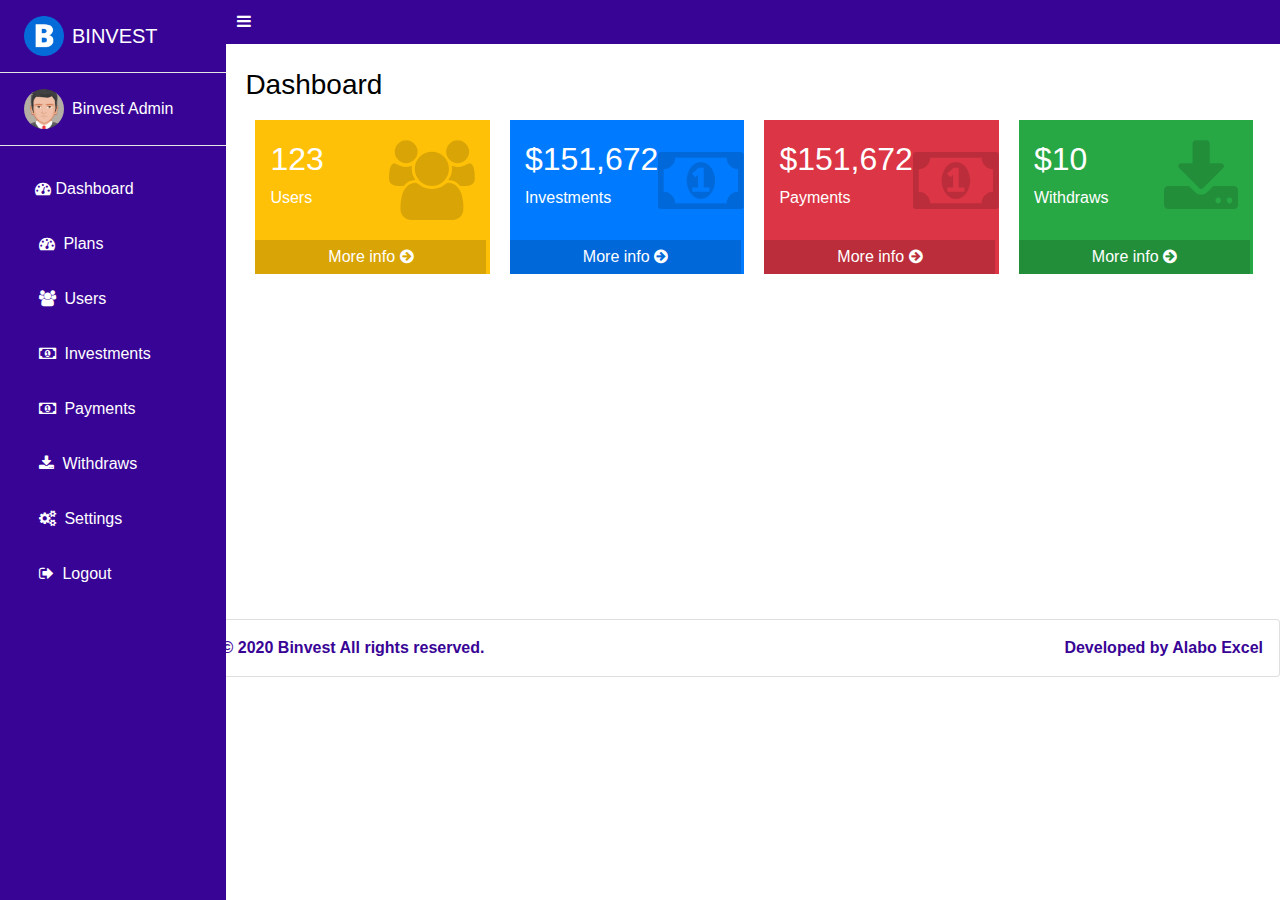
==== dashboard.html @ 273f7832 "first commit" ====
<!DOCTYPE html>
<html lang="en">

<head>
    <meta charset="UTF-8" />
    <meta name="viewport" content="width=device-width, initial-scale=1.0" />
    <title>Document</title>
    <link rel="stylesheet" href="./css/style.css" />
    <link rel="stylesheet" href="./css/bootstrap.min.css" />
    <link rel="stylesheet" href="./font-awesome/css/font-awesome.min.css" />
</head>

<body>

    <aside id="aside">
        <div class="ml-4 mt-3" style="display: flex;">
            <img id="img" src="./logo.png" style="width: 40px;" alt="" />
            <h5 class="mt-2 ml-2">BINVEST</h5>
        </div>
        <hr>
        <div class="ml-4 mt-3" style="display: flex;">
            <img src="./user.png" style="width: 40px; border-radius: 50px;" alt="" />
            <span class="mt-2 ml-2">Binvest Admin</span>
        </div>
        <hr>
        <ul>
            <a href="#">
                <li id="dashboard-btn">
                    <i class="fa fa-dashboard"></i>
                    Dashboard
                </li>
            </a>
            <a href="#">
                <li id="plan-btn">
                    <i class="fa fa-dashboard m-1"></i>
                    Plans
                </li>
            </a>
            <a href="#">
                <li id="users-btn">
                    <i class="fa fa-users m-1"></i>
                    Users
                </li>
            </a>
            <a href="#">
                <li id="investment-btn">
                    <i class="fa fa-money m-1"></i>
                    Investments
                </li>
            </a>
            <a href="#">
                <li id="payment-btn">
                    <i class="fa fa-money m-1"></i>
                    Payments
                </li>
            </a>
            <a href="#">
                <li id="withdraw-btn">
                    <i class="fa fa-download m-1"></i>
                    Withdraws
                </li>
            </a>
            <a href="#">
                <li id="setting-btn">
                    <i class="fa fa-cogs m-1"></i>
                    Settings
                </li>
            </a>
            <a href="./index.html">
                <li id="logout-btn">
                    <i class="fa fa-sign-out m-1"></i>
                    Logout
                </li>
            </a>

        </ul>
    </aside>
    <header>
        <i id="toggle" class="fa fa-bars"></i>
    </header>
    <main id="main">
        <section id="dashboard">
            <div class="container-fluid">
                <div><br>
                    <h3>Dashboard</h3>
                </div>
                <div class="row"><br>
                    <div class="col-lg-3 col-md-5 col-sm-12 bg-warning">
                        <div style="display: flex; justify-content: space-between;">
                            <div>
                                <h2>123</h2>
                                <span>Users</span>
                            </div>
                            <div>
                                <i class="fa fa-users fa-5x"></i>
                            </div>
                        </div>
                        <div class=" bottom"><span>More info <i class="fa fa-arrow-circle-right text-white"></i></span>
                        </div>
                    </div>
                    <div class="col-lg-3 col-md-5 col-sm-12 bg-primary">
                        <div style="display: flex; justify-content: space-between;">
                            <div>
                                <h2>$151,672</h2>
                                <span>Investments</span>
                            </div>
                            <div>
                                <i class="fa fa-money fa-5x"></i>
                            </div>
                        </div>
                        <div class=" bottom"><span>More info <i class="fa fa-arrow-circle-right text-white"></i></span>
                        </div>

                    </div>
                    <div class="col-lg-3 col-md-5 col-sm-12 bg-danger">
                        <div style="display: flex; justify-content: space-between;">
                            <div>
                                <h2>$151,672</h2>
                                <span>Payments</span>
                            </div>
                            <div>
                                <i class="fa fa-money fa-5x"></i>
                            </div>
                        </div>
                        <div class=" bottom"><span>More info <i class="text-white fa fa-arrow-circle-right"></i></span>
                        </div>

                    </div>
                    <div class="col-lg-3 col-md-5 col-sm-12 bg-success">
                        <div style="display: flex; justify-content: space-between;">
                            <div>
                                <h2>$10</h2>
                                <span>Withdraws</span>
                            </div>
                            <div>
                                <i class="fa fa-download fa-5x"></i>
                            </div>
                        </div>
                        <div class=" bottom"><span>More info <i class="text-white fa fa-arrow-circle-right"></i></span>
                        </div>

                    </div>
                </div>
            </div>
        </section>
        <section id="plans">
            <h3>Plans</h3>
            <div class="row">
                <div class="col-12">
                    <table class="table table-striped">
                        <thead>
                            <tr>
                                <th scope="col">#</th>
                                <th scope="col">Image</th>
                                <th scope="col">Name</th>
                                <th scope="col">Max Deposit</th>
                                <th scope="col">Min Deposit</th>
                                <th scope="col">Frequency</th>
                                <th scope="col">Return</th>
                                <th scope="col">Duration</th>
                                <th scope="col">Actions</th>

                            </tr>
                        </thead>
                        <tbody>
                            <tr>
                                <th scope="row">1</th>
                                <td><img style="width: 60px;" src="./plan.jpg" alt=""></td>
                                <td>New Plan</td>
                                <td>100</td>
                                <td>1</td>
                                <td>monthly</td>
                                <td>5</td>
                                <td>90 Months</td>
                                <td><input
                                        style="background-color: #380496; border: none; color: white; padding: 10px; border-radius: 5px;"
                                        type="button" value="Edit"></td>
                            </tr>
                            <tr>
                                <th scope="row">2</th>
                                <td><img style="width: 60px;" src="./gold.png" alt=""></td>
                                <td>New Plan</td>
                                <td>100</td>
                                <td>1</td>
                                <td>monthly</td>
                                <td>5</td>
                                <td>90 Months</td>
                                <td><input
                                        style="background-color: #380496; border: none; color: white; padding: 10px; border-radius: 5px;"
                                        type="button" value="Edit"></td>
                            </tr>
                            <tr>
                                <th scope="row">3</th>
                                <td><img style="width: 60px;" src="./platinum.png" alt=""></td>
                                <td>New Plan</td>
                                <td>100</td>
                                <td>1</td>
                                <td>monthly</td>
                                <td>5</td>
                                <td>90 Months</td>
                                <td><input
                                        style="background-color: #380496; border: none; color: white; padding: 10px; border-radius: 5px;"
                                        type="button" value="Edit"></td>
                            </tr>
                            <tr>
                                <th scope="row">4</th>
                                <td><img style="width: 60px;" src="./plan.jpg" alt=""></td>
                                <td>New Plan</td>
                                <td>100</td>
                                <td>1</td>
                                <td>monthly</td>
                                <td>5</td>
                                <td>90 Months</td>
                                <td><input
                                        style="background-color: #380496; border: none; color: white; padding: 10px; border-radius: 5px;"
                                        type="button" value="Edit"></td>
                            </tr>
                            <tr>
                                <th scope="row">5</th>
                                <td><img style="width: 60px;" src="./gold.png" alt=""></td>
                                <td>New Plan</td>
                                <td>100</td>
                                <td>1</td>
                                <td>monthly</td>
                                <td>5</td>
                                <td>90 Months</td>
                                <td><input
                                        style="background-color: #380496; border: none; color: white; padding: 10px; border-radius: 5px;"
                                        type="button" value="Edit"></td>
                            </tr>
                            <tr>
                                <th scope="row">6</th>
                                <td><img style="width: 60px;" src="./platinum.png" alt=""></td>
                                <td>New Plan</td>
                                <td>100</td>
                                <td>1</td>
                                <td>monthly</td>
                                <td>5</td>
                                <td>90 Months</td>
                                <td><input
                                        style="background-color: #380496; border: none; color: white; padding: 10px; border-radius: 5px;"
                                        type="button" value="Edit"></td>
                            </tr>
                            <tr>
                                <th scope="row">7</th>
                                <td><img style="width: 60px;" src="./plan.jpg" alt=""></td>
                                <td>New Plan</td>
                                <td>100</td>
                                <td>1</td>
                                <td>monthly</td>
                                <td>5</td>
                                <td>90 Months</td>
                                <td><input
                                        style="background-color: #380496; border: none; color: white; padding: 10px; border-radius: 5px;"
                                        type="button" value="Edit"></td>
                            </tr>
                            <tr>
                                <th scope="row">8</th>
                                <td><img style="width: 60px;" src="./gold.png" alt=""></td>
                                <td>New Plan</td>
                                <td>100</td>
                                <td>1</td>
                                <td>monthly</td>
                                <td>5</td>
                                <td>90 Months</td>
                                <td><input
                                        style="background-color: #380496; border: none; color: white; padding: 10px; border-radius: 5px;"
                                        type="button" value="Edit"></td>
                            </tr>
                            <tr>
                                <th scope="row">9</th>
                                <td><img style="width: 60px;" src="./platinum.png" alt=""></td>
                                <td>New Plan</td>
                                <td>100</td>
                                <td>1</td>
                                <td>monthly</td>
                                <td>5</td>
                                <td>90 Months</td>
                                <td><input
                                        style="background-color: #380496; border: none; color: white; padding: 10px; border-radius: 5px;"
                                        type="button" value="Edit"></td>
                            </tr>
                            <tr>
                                <th scope="row">10</th>
                                <td><img style="width: 60px;" src="./plan.jpg" alt=""></td>
                                <td>New Plan</td>
                                <td>100</td>
                                <td>1</td>
                                <td>monthly</td>
                                <td>5</td>
                                <td>90 Months</td>
                                <td><input
                                        style="background-color: #380496; border: none; color: white; padding: 10px; border-radius: 5px;"
                                        type="button" value="Edit"></td>
                            </tr>

                        </tbody>
                    </table>
                </div>
            </div>
        </section>
        <section id="users">
            <h3>Users</h3>

            <div class="row">

                <div class="col-12">
                    <table class="table table-striped">
                        <thead>
                            <tr>
                                <th scope="col">#</th>
                                <th scope="col">Name</th>
                                <th scope="col">Email</th>
                                <th scope="col">Date</th>
                                <th scope="col">Action</th>

                            </tr>
                        </thead>
                        <tbody>
                            <tr>
                                <th scope="row">1</th>
                                <td>Mark Walden</td>
                                <td>markwalden35@gmail.com </td>
                                <td>2020-07-17 14:00:42 </td>
                                <td><input
                                        style="border: none; border-radius: 5px;  background-color: #380496; color: white; padding: 8px;"
                                        type="button" value="Add Investment"> </td>
                            </tr>
                            <tr>
                                <th scope="row">2</th>
                                <td>Mark Walden</td>
                                <td>markwalden35@gmail.com </td>
                                <td>2020-07-17 14:00:42 </td>
                                <td><input
                                        style="border: none; border-radius: 5px;  background-color: #380496; color: white; padding: 8px;"
                                        type="button" value="Add Investment"> </td>
                            </tr>
                            <tr>
                                <th scope="row">3</th>
                                <td>Mark Walden</td>
                                <td>markwalden35@gmail.com </td>
                                <td>2020-07-17 14:00:42 </td>
                                <td><input
                                        style="border: none; border-radius: 5px;  background-color: #380496; color: white; padding: 8px;"
                                        type="button" value="Add Investment"> </td>
                            </tr>
                            <tr>
                                <th scope="row">4</th>
                                <td>Mark Walden</td>
                                <td>markwalden35@gmail.com </td>
                                <td>2020-07-17 14:00:42 </td>
                                <td><input
                                        style="border: none; border-radius: 5px;  background-color: #380496; color: white; padding: 8px;"
                                        type="button" value="Add Investment"> </td>
                            </tr>
                            <tr>
                                <th scope="row">5</th>
                                <td>Mark Walden</td>
                                <td>markwalden35@gmail.com </td>
                                <td>2020-07-17 14:00:42 </td>
                                <td><input
                                        style="border: none; border-radius: 5px;  background-color: #380496; color: white; padding: 8px;"
                                        type="button" value="Add Investment"> </td>
                            </tr>
                            <tr>
                                <th scope="row">6</th>
                                <td>Mark Walden</td>
                                <td>markwalden35@gmail.com </td>
                                <td>2020-07-17 14:00:42 </td>
                                <td><input
                                        style="border: none; border-radius: 5px;  background-color: #380496; color: white; padding: 8px;"
                                        type="button" value="Add Investment"> </td>
                            </tr>
                            <tr>
                                <th scope="row">7</th>
                                <td>Mark Walden</td>
                                <td>markwalden35@gmail.com </td>
                                <td>2020-07-17 14:00:42 </td>
                                <td><input
                                        style="border: none; border-radius: 5px;  background-color: #380496; color: white; padding: 8px;"
                                        type="button" value="Add Investment"> </td>
                            </tr>
                            <tr>
                                <th scope="row">8</th>
                                <td>Mark Walden</td>
                                <td>markwalden35@gmail.com </td>
                                <td>2020-07-17 14:00:42 </td>
                                <td><input
                                        style="border: none; border-radius: 5px;  background-color: #380496; color: white; padding: 8px;"
                                        type="button" value="Add Investment"> </td>
                            </tr>
                            <tr>
                                <th scope="row">9</th>
                                <td>Mark Walden</td>
                                <td>markwalden35@gmail.com </td>
                                <td>2020-07-17 14:00:42 </td>
                                <td><input
                                        style="border: none; border-radius: 5px;  background-color: #380496; color: white; padding: 8px;"
                                        type="button" value="Add Investment"> </td>
                            </tr>
                            <tr>
                                <th scope="row">10</th>
                                <td>Mark Walden</td>
                                <td>markwalden35@gmail.com </td>
                                <td>2020-07-17 14:00:42 </td>
                                <td><input
                                        style="border: none; border-radius: 5px;  background-color: #380496; color: white; padding: 8px;"
                                        type="button" value="Add Investment"> </td>
                            </tr>
                        </tbody>
                    </table>
                </div>
            </div>
        </section>
        <section id="investments">
            <h3>Investment</h3>
            <div class="row">
                <div class="col-12">
                    <table class="table table-striped">
                        <thead>
                            <tr>
                                <th scope="col">#</th>
                                <th scope="col">Amount</th>
                                <th scope="col">Plan</th>
                                <th scope="col">User</th>
                                <th scope="col">Status</th>
                                <th scope="col">Date</th>
                            </tr>
                        </thead>
                        <tbody>
                            <tr>
                                <th scope="row">1</th>
                                <td>144</td>
                                <td>Platinum</td>
                                <td>Mark Walden </td>
                                <td>Running</td>
                                <td>2020-07-17 20:48:41 </td>
                            </tr>
                            <tr>
                                <th scope="row">2</th>
                                <td>144</td>
                                <td>Platinum</td>
                                <td>Mark Walden </td>
                                <td>Running</td>
                                <td>2020-07-17 20:48:41 </td>
                            </tr>
                            <tr>
                                <th scope="row">3</th>
                                <td>144</td>
                                <td>Platinum</td>
                                <td>Mark Walden </td>
                                <td>Running</td>
                                <td>2020-07-17 20:48:41 </td>
                            </tr>
                            <tr>
                                <th scope="row">4</th>
                                <td>144</td>
                                <td>Platinum</td>
                                <td>Mark Walden </td>
                                <td>Running</td>
                                <td>2020-07-17 20:48:41 </td>
                            </tr>
                            <tr>
                                <th scope="row">5</th>
                                <td>144</td>
                                <td>Platinum</td>
                                <td>Mark Walden </td>
                                <td>Running</td>
                                <td>2020-07-17 20:48:41 </td>
                            </tr>
                            <tr>
                                <th scope="row">6</th>
                                <td>144</td>
                                <td>Platinum</td>
                                <td>Mark Walden </td>
                                <td>Running</td>
                                <td>2020-07-17 20:48:41 </td>
                            </tr>
                            <tr>
                                <th scope="row">7</th>
                                <td>144</td>
                                <td>Platinum</td>
                                <td>Mark Walden </td>
                                <td>Running</td>
                                <td>2020-07-17 20:48:41 </td>
                            </tr>
                            <tr>
                                <th scope="row">8</th>
                                <td>144</td>
                                <td>Platinum</td>
                                <td>Mark Walden </td>
                                <td>Running</td>
                                <td>2020-07-17 20:48:41 </td>
                            </tr>
                            <tr>
                                <th scope="row">9</th>
                                <td>144</td>
                                <td>Platinum</td>
                                <td>Mark Walden </td>
                                <td>Running</td>
                                <td>2020-07-17 20:48:41 </td>
                            </tr>
                            <tr>
                                <th scope="row">10</th>
                                <td>144</td>
                                <td>Platinum</td>
                                <td>Mark Walden </td>
                                <td>Running</td>
                                <td>2020-07-17 20:48:41 </td>
                            </tr>
                        </tbody>
                    </table>
                </div>
            </div>
        </section>
        <section id="payment">
            <h3>Payments</h3>
            <div class="row">
                <div class="col-12">
                    <table class="table table-striped">
                        <thead>
                            <tr>
                                <th scope="col">#</th>
                                <th scope="col">Amount</th>
                                <th scope="col">Plan</th>
                                <th scope="col">User</th>
                                <th scope="col">Status</th>
                                <th scope="col">Address</th>
                                <th scope="col">Hash</th>
                                <th scope="col">Date</th>

                            </tr>
                        </thead>
                        <tbody>
                            <tr>
                                <th scope="row">1</th>
                                <td>144</td>
                                <td>Platinum</td>
                                <td>Mark Walden</td>
                                <td>Success</td>
                                <td></td>
                                <td>5f120ea95de76137dyh1 </td>
                                <td>2020-07-17 20:48:41
                                </td>
                            </tr>
                            <tr>
                                <th scope="row">2</th>
                                <td>144</td>
                                <td>Platinum</td>
                                <td>Mark Walden</td>
                                <td>Success</td>
                                <td></td>
                                <td>5f120ea95de76137dyh1 </td>
                                <td>2020-07-17 20:48:41
                                </td>
                            </tr>
                            <tr>
                                <th scope="row">3</th>
                                <td>144</td>
                                <td>Platinum</td>
                                <td>Mark Walden</td>
                                <td>Success</td>
                                <td></td>
                                <td>5f120ea95de76137dyh1 </td>
                                <td>2020-07-17 20:48:41
                                </td>
                            </tr>
                            <tr>
                                <th scope="row">4</th>
                                <td>144</td>
                                <td>Platinum</td>
                                <td>Mark Walden</td>
                                <td>Success</td>
                                <td></td>
                                <td>5f120ea95de76137dyh1 </td>
                                <td>2020-07-17 20:48:41
                                </td>
                            </tr>
                            <tr>
                                <th scope="row">5</th>
                                <td>144</td>
                                <td>Platinum</td>
                                <td>Mark Walden</td>
                                <td>Success</td>
                                <td></td>
                                <td>5f120ea95de76137dyh1 </td>
                                <td>2020-07-17 20:48:41
                                </td>
                            </tr>
                            <tr>
                                <th scope="row">6</th>
                                <td>144</td>
                                <td>Platinum</td>
                                <td>Mark Walden</td>
                                <td>Success</td>
                                <td></td>
                                <td>5f120ea95de76137dyh1 </td>
                                <td>2020-07-17 20:48:41
                                </td>
                            </tr>
                            <tr>
                                <th scope="row">7</th>
                                <td>144</td>
                                <td>Platinum</td>
                                <td>Mark Walden</td>
                                <td>Success</td>
                                <td></td>
                                <td>5f120ea95de76137dyh1 </td>
                                <td>2020-07-17 20:48:41
                                </td>
                            </tr>
                            <tr>
                                <th scope="row">8</th>
                                <td>144</td>
                                <td>Platinum</td>
                                <td>Mark Walden</td>
                                <td>Success</td>
                                <td></td>
                                <td>5f120ea95de76137dyh1 </td>
                                <td>2020-07-17 20:48:41
                                </td>
                            </tr>
                            <tr>
                                <th scope="row">9</th>
                                <td>144</td>
                                <td>Platinum</td>
                                <td>Mark Walden</td>
                                <td>Success</td>
                                <td></td>
                                <td>5f120ea95de76137dyh1 </td>
                                <td>2020-07-17 20:48:41
                                </td>
                            </tr>
                            <tr>
                                <th scope="row">10</th>
                                <td>144</td>
                                <td>Platinum</td>
                                <td>Mark Walden</td>
                                <td>Success</td>
                                <td></td>
                                <td>5f120ea95de76137dyh1 </td>
                                <td>2020-07-17 20:48:41
                                </td>
                            </tr>
                        </tbody>
                    </table>
                </div>
            </div>
        </section>
        <section id="withdraw">
            <h3>Withdraws</h3>
            <div class="row">

                <div class="col-12">
                    <table class="table table-striped">
                        <thead>
                            <tr>
                                <th scope="col">#</th>
                                <th scope="col">Amount</th>
                                <th scope="col">User</th>
                                <th scope="col">Status</th>
                                <th scope="col">Address</th>
                                <th scope="col">Hash</th>
                                <th scope="col">Date</th>
                            </tr>
                        </thead>
                        <tbody>
                            <tr>
                                <th scope="row">1</th>
                                <td>5</td>
                                <td>Binvest User</td>
                                <td>Failed</td>
                                <td>1Aub8YMeTCA28xYRa6LZ64WLMU1s8x6Yjf</td>
                                <td>fgfdgrftgretgfdgfd </td>
                                <td>2020-03-11 19:07:49
                                </td>
                            </tr>
                            <tr>
                                <th scope="row">2</th>
                                <td>5</td>
                                <td>Binvest User</td>
                                <td>Failed</td>
                                <td>1Aub8YMeTCA28xYRa6LZ64WLMU1s8x6Yjf</td>
                                <td>fgfdgrftgretgfdgfd </td>
                                <td>2020-03-11 19:07:49
                                </td>
                            </tr>
                            <tr>
                                <th scope="row">3</th>
                                <td>5</td>
                                <td>Binvest User</td>
                                <td>Failed</td>
                                <td>1Aub8YMeTCA28xYRa6LZ64WLMU1s8x6Yjf</td>
                                <td>fgfdgrftgretgfdgfd </td>
                                <td>2020-03-11 19:07:49
                                </td>
                            </tr>
                        </tbody>
                    </table>
                </div>
            </div>
        </section>
        <section id="settings">
            <h3>Settings</h3>
            <div class="row">
                <div class="col-12">
                    <div class="" style="width: 50%;">
                    <div style="color: white; background-color: #380496; width: 100%; padding: 10px;">
                        <h5>Settings Details</h5>
                    </div>
                    <label for="">Minimum Withdraw</label><br>
                    <input type="text" value="100"><br>
                    <label for="">Maximum Withdraw</label><br>
                    <input type="text" value="5000"><br>
                    <label for="">Affiliate Percentage</label><br>
                    <input type="text" value="10"><br>
                    <label for="">Withdraw Charge</label><br>
                    <input type="text" value="5"><br><br>
                    <input style="width: 80px; background-color: #380496; color: white; border: none; border-radius: 5px;" type="button" value="Submit">
                </div>
            </div>
            </div>
        </section>
    </main>

    <footer class="card">
        <div style="display: flex; justify-content: space-between; color: #380496; font-weight: 700;" class="p-3">
            <span style="margin-left: 10%;">Copyright © 2020 Binvest All rights reserved.</span>
            <span>Developed by Alabo Excel</span>
        </div>
    </footer>



    <script src="./main.js"></script>
</body>

</html>
---- css/style.css ----
*{
    margin: 0px;
    padding: 0px;
}
body{
    background-color: rgb(196, 150, 196);
    margin: 0px;
    padding: 0px;
}
header{
    background-color: #380496;
    padding: 10px;
    color: white;
}
#main{
    color: white;
    margin-left: 18%;
}
input{
    padding: 10px;
    width: 100%;
    margin: 10px;
}
#dashboard{
    margin-bottom: 32%;
}
.col-lg-3{
    max-width: 23%!important;
    margin: 10px;
    padding: 20px;
}
.row{
    margin-right: 0px!important;
    margin-left: 0px!important;
}
#aside{
    background-color: #380496;
    height: 100vh;
    position: fixed;
    z-index: 1;
    float: left;
    color: white;
}
main i{
    color: rgba(0,0,0,.15);}
h3{
    color: black;
}
ul li{
    list-style-type: none;
    color: white;
    padding: 15px;
    margin-left: 20px;
    margin-right: 60px;
}
hr{
    color: white;
    background-color: white;
}
#settings{
    margin-bottom: 10%;
    color: black;
    display: none;
}
#toggle{
    margin-left: 18%;
}
#withdraw{
    margin-bottom: 30%;
}
label{
    color: black;
}
.bottom{
    background-color: rgba(0,0,0,.15);
    margin-top: 20px;
    margin-bottom: -20px;
    width: 113%;
    padding: 5px;
    text-align: center;
    margin-left: -15px;
}
#users, #plans, #withdraw, #investments, #payment{
    display: none;
}
a:hover{
    text-decoration: none;
}
@media(max-width: 900px){
    /* #aside{
        display: none!important;
    } */
    main{
        margin-left: 0px;
    }
    .col-lg-3{
        max-width: 45%!important;
    }
    .bottom{
        width: 110%;
    }
    
#toggle{
    margin-left: 5%;
}
}
@media(max-width: 500px){
    .col-lg-3{
        max-width: 100%!important;
    }
}
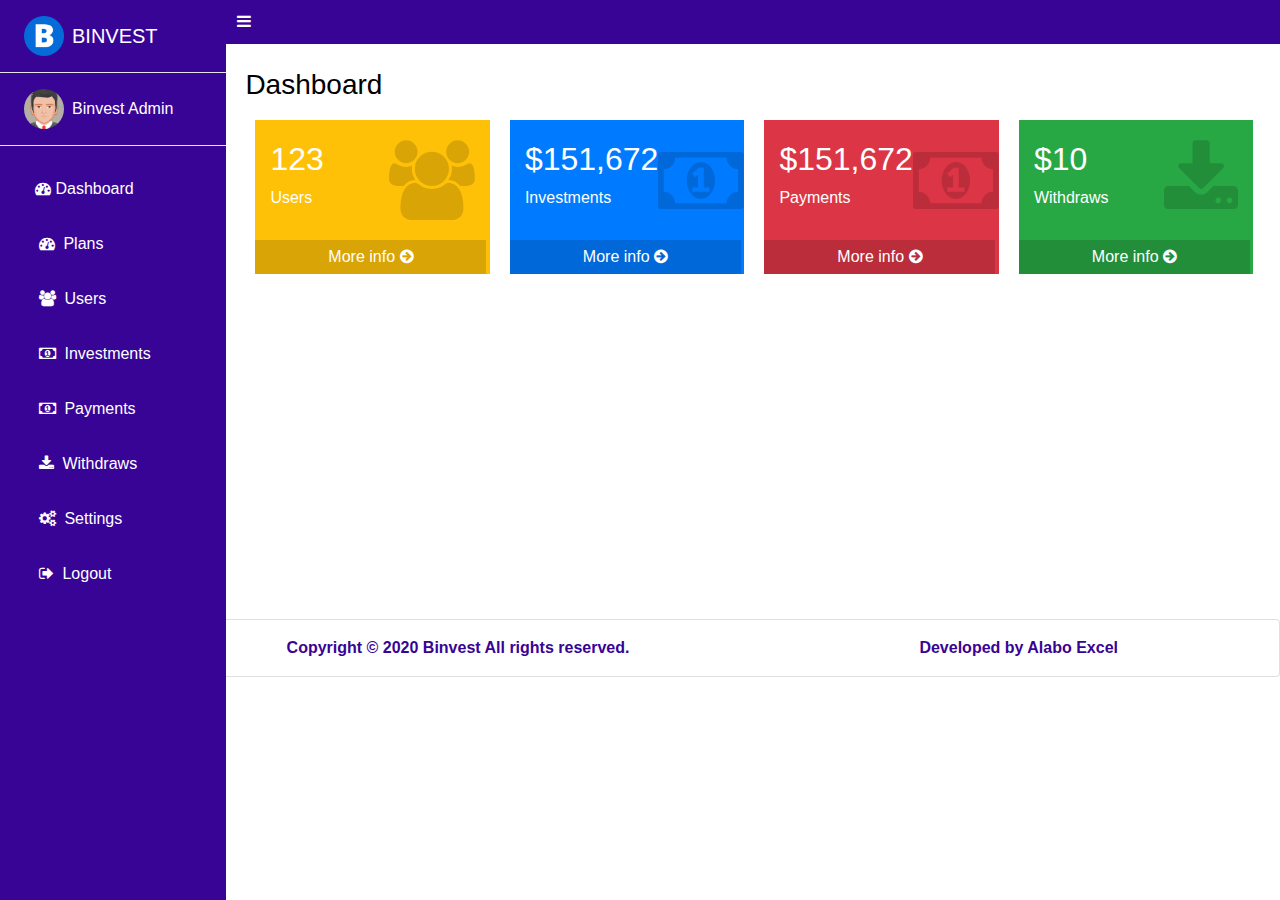
==== commit b52da414: "last commit" ====
--- a/dashboard.html
+++ b/dashboard.html
@@ -146,7 +146,7 @@
         <section id="plans">
             <h3>Plans</h3>
             <div class="row">
-                <div class="col-12">
+                <div class="col-12  col-sm-12 table-responsive">
                     <table class="table table-striped">
                         <thead>
                             <tr>
@@ -304,7 +304,7 @@
 
             <div class="row">
 
-                <div class="col-12">
+                <div class="col-12 table-responsive">
                     <table class="table table-striped">
                         <thead>
                             <tr>
@@ -415,7 +415,7 @@
         <section id="investments">
             <h3>Investment</h3>
             <div class="row">
-                <div class="col-12">
+                <div class="col-12 table-responsive">
                     <table class="table table-striped">
                         <thead>
                             <tr>
@@ -516,7 +516,7 @@
         <section id="payment">
             <h3>Payments</h3>
             <div class="row">
-                <div class="col-12">
+                <div class="col-12 table-responsive">
                     <table class="table table-striped">
                         <thead>
                             <tr>
@@ -651,7 +651,7 @@
             <h3>Withdraws</h3>
             <div class="row">
 
-                <div class="col-12">
+                <div class="col-12 table-responsive">
                     <table class="table table-striped">
                         <thead>
                             <tr>
@@ -724,7 +724,7 @@
     </main>
 
     <footer class="card">
-        <div style="display: flex; justify-content: space-between; color: #380496; font-weight: 700;" class="p-3">
+        <div style=" display: flex; justify-content: space-around; color: #380496; font-weight: 700;" class="p-3">
             <span style="margin-left: 10%;">Copyright © 2020 Binvest All rights reserved.</span>
             <span>Developed by Alabo Excel</span>
         </div>
@@ -732,7 +732,9 @@
 
 
 
-    <script src="./main.js"></script>
+    <script src="./js/main.js"></script>
+    <script src="./js/jquery.js"></script>
+    <script src="./js/bootstrap.min.js"></script>
 </body>
 
 </html>--- a/css/style.css
+++ b/css/style.css
@@ -1,111 +1,123 @@
-*{
-    margin: 0px;
-    padding: 0px;
+* {
+  margin: 0px;
+  padding: 0px;
 }
-body{
-    background-color: rgb(196, 150, 196);
-    margin: 0px;
-    padding: 0px;
+body {
+  background-color: rgb(196, 150, 196);
+  margin: 0px;
+  padding: 0px;
+  min-width: 100%;
 }
-header{
-    background-color: #380496;
-    padding: 10px;
-    color: white;
+header {
+  background-color: #380496;
+  padding: 10px;
+  color: white;
 }
-#main{
-    color: white;
-    margin-left: 18%;
+#main {
+  color: white;
+  margin-left: 18%;
 }
-input{
-    padding: 10px;
-    width: 100%;
-    margin: 10px;
+input {
+  padding: 10px;
+  width: 100%;
+  margin: 10px;
 }
-#dashboard{
-    margin-bottom: 32%;
+#dashboard {
+  margin-bottom: 32%;
 }
-.col-lg-3{
-    max-width: 23%!important;
-    margin: 10px;
-    padding: 20px;
+.col-lg-3 {
+  max-width: 23% !important;
+  margin: 10px;
+  padding: 20px;
 }
-.row{
-    margin-right: 0px!important;
-    margin-left: 0px!important;
+.row {
+  margin-right: 0px !important;
+  margin-left: 0px !important;
 }
-#aside{
-    background-color: #380496;
+#aside {
+  background-color: #380496;
+  height: 100vh;
+  position: fixed;
+  z-index: 1;
+  float: left;
+  color: white;
+}
+main i {
+  color: rgba(0, 0, 0, 0.15);
+}
+h3 {
+  color: black;
+}
+ul li {
+  list-style-type: none;
+  color: white;
+  padding: 15px;
+  margin-left: 20px;
+  margin-right: 60px;
+}
+hr {
+  color: white;
+  background-color: white;
+}
+#settings {
+  margin-bottom: 10%;
+  color: black;
+  display: none;
+}
+#toggle {
+  margin-left: 18%;
+}
+#withdraw {
+  margin-bottom: 30%;
+}
+label {
+  color: black;
+}
+.bottom {
+  background-color: rgba(0, 0, 0, 0.15);
+  margin-top: 20px;
+  margin-bottom: -20px;
+  width: 113%;
+  padding: 5px;
+  text-align: center;
+  margin-left: -15px;
+}
+#users,
+#plans,
+#withdraw,
+#investments,
+#payment {
+  display: none;
+}
+a:hover {
+  text-decoration: none;
+}
+@media (max-width: 900px) {
+  #aside{
+        display: none;
+    }
+  main {
+    margin-left: 0px;
+  }
+  .col-lg-3 {
+    max-width: 45% !important;
+  }
+  .bottom {
+    width: 110%;
+  }
+
+  #toggle {
+    margin-left: 5%;
+  }
+}
+@media (max-width: 500px) {
+  #aside {
     height: 100vh;
-    position: fixed;
-    z-index: 1;
-    float: left;
-    color: white;
+  }
+  .col-lg-3 {
+    max-width: 100% !important;
+  }
+  #main {
+    margin-left: 0px !important;
+  }
 }
-main i{
-    color: rgba(0,0,0,.15);}
-h3{
-    color: black;
-}
-ul li{
-    list-style-type: none;
-    color: white;
-    padding: 15px;
-    margin-left: 20px;
-    margin-right: 60px;
-}
-hr{
-    color: white;
-    background-color: white;
-}
-#settings{
-    margin-bottom: 10%;
-    color: black;
-    display: none;
-}
-#toggle{
-    margin-left: 18%;
-}
-#withdraw{
-    margin-bottom: 30%;
-}
-label{
-    color: black;
-}
-.bottom{
-    background-color: rgba(0,0,0,.15);
-    margin-top: 20px;
-    margin-bottom: -20px;
-    width: 113%;
-    padding: 5px;
-    text-align: center;
-    margin-left: -15px;
-}
-#users, #plans, #withdraw, #investments, #payment{
-    display: none;
-}
-a:hover{
-    text-decoration: none;
-}
-@media(max-width: 900px){
-    /* #aside{
-        display: none!important;
-    } */
-    main{
-        margin-left: 0px;
-    }
-    .col-lg-3{
-        max-width: 45%!important;
-    }
-    .bottom{
-        width: 110%;
-    }
-    
-#toggle{
-    margin-left: 5%;
-}
-}
-@media(max-width: 500px){
-    .col-lg-3{
-        max-width: 100%!important;
-    }
-}